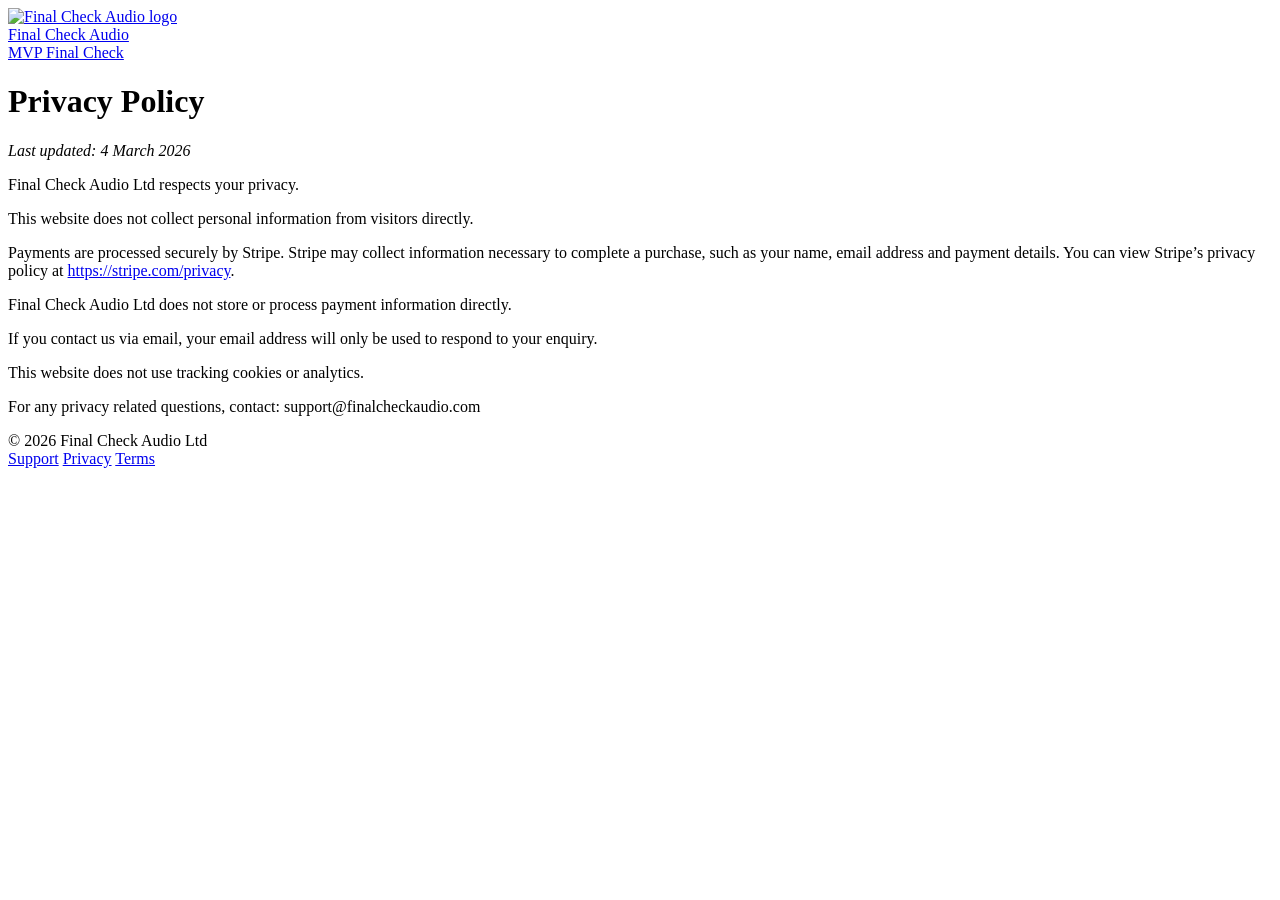
==== privacy/index.html @ db2549fa "Rename privacy.html to privacy/index.html" ====
<!doctype html>
<html lang="en">
<head>
<meta charset="utf-8">
<title>Privacy Policy — Final Check Audio</title>
<link rel="stylesheet" href="./styles.css">
<meta name="viewport" content="width=device-width,initial-scale=1">
</head>

<body>

<header class="topbar">
  <div class="container topbar-inner">
    <a class="brand" href="index.html">
      <img src="./assets/logo.png" alt="Final Check Audio logo" class="brand-mark">
      <div class="brand-text">
        <div class="brand-name">Final Check Audio</div>
        <div class="brand-sub">MVP Final Check</div>
      </div>
    </a>
  </div>
</header>

<div class="container section legal">

<h1>Privacy Policy</h1>
<p><em>Last updated: 4 March 2026</em></p>

<p>Final Check Audio Ltd respects your privacy.</p>

<p>This website does not collect personal information from visitors directly.</p>

<p>Payments are processed securely by Stripe. Stripe may collect information necessary to complete a purchase, such as your name, email address and payment details. You can view Stripe’s privacy policy at <a href="https://stripe.com/privacy" target="_blank">https://stripe.com/privacy</a>.</p>

<p>Final Check Audio Ltd does not store or process payment information directly.</p>

<p>If you contact us via email, your email address will only be used to respond to your enquiry.</p>

<p>This website does not use tracking cookies or analytics.</p>

<p>For any privacy related questions, contact: support@finalcheckaudio.com</p>

</div>

<footer class="footer">
  <div class="container footer-inner">
    <div>© 2026 Final Check Audio Ltd</div>

    <div class="footer-links">
      <a href="mailto:support@finalcheckaudio.com">Support</a>
      <a href="privacy.html">Privacy</a>
      <a href="terms.html">Terms</a>
    </div>
  </div>
</footer>

</body>
</html>
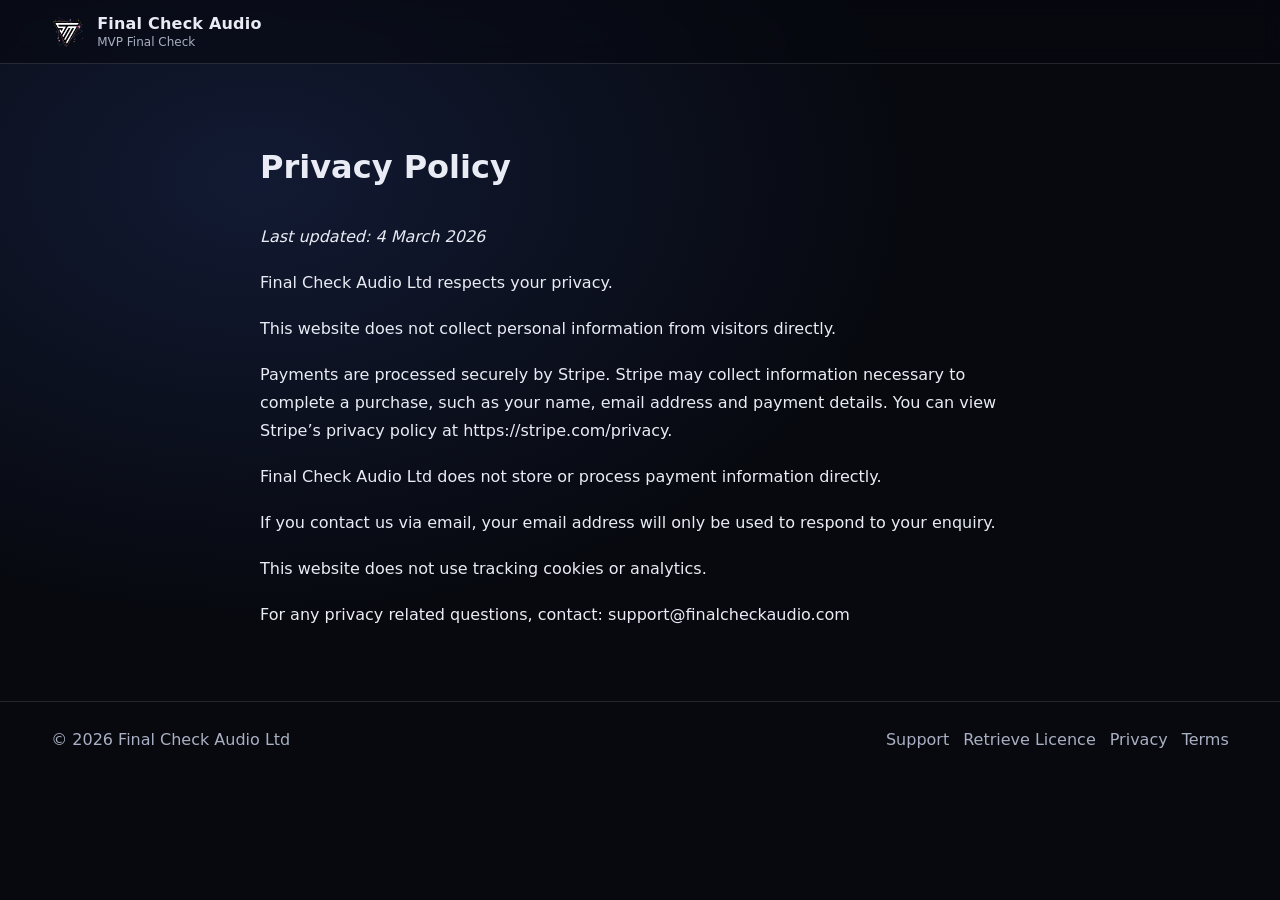
==== commit 32e805ef: "Update index.html" ====
--- a/privacy/index.html
+++ b/privacy/index.html
@@ -3,16 +3,19 @@
 <head>
 <meta charset="utf-8">
 <title>Privacy Policy — Final Check Audio</title>
-<link rel="stylesheet" href="./styles.css">
 <meta name="viewport" content="width=device-width,initial-scale=1">
+
+<link rel="stylesheet" href="/styles.css?v=3">
+<link rel="icon" type="image/png" href="/assets/favicon.png">
+
 </head>
 
 <body>
 
 <header class="topbar">
   <div class="container topbar-inner">
-    <a class="brand" href="index.html">
-      <img src="./assets/logo.png" alt="Final Check Audio logo" class="brand-mark">
+    <a class="brand" href="/" aria-label="Final Check Audio home">
+      <img src="/assets/logo.png" alt="Final Check Audio logo" class="brand-mark">
       <div class="brand-text">
         <div class="brand-name">Final Check Audio</div>
         <div class="brand-sub">MVP Final Check</div>
@@ -30,7 +33,7 @@
 
 <p>This website does not collect personal information from visitors directly.</p>
 
-<p>Payments are processed securely by Stripe. Stripe may collect information necessary to complete a purchase, such as your name, email address and payment details. You can view Stripe’s privacy policy at <a href="https://stripe.com/privacy" target="_blank">https://stripe.com/privacy</a>.</p>
+<p>Payments are processed securely by Stripe. Stripe may collect information necessary to complete a purchase, such as your name, email address and payment details. You can view Stripe’s privacy policy at <a href="https://stripe.com/privacy" target="_blank" rel="noopener">https://stripe.com/privacy</a>.</p>
 
 <p>Final Check Audio Ltd does not store or process payment information directly.</p>
 
@@ -38,7 +41,7 @@
 
 <p>This website does not use tracking cookies or analytics.</p>
 
-<p>For any privacy related questions, contact: support@finalcheckaudio.com</p>
+<p>For any privacy related questions, contact: <a href="mailto:support@finalcheckaudio.com">support@finalcheckaudio.com</a></p>
 
 </div>
 
@@ -48,8 +51,9 @@
 
     <div class="footer-links">
       <a href="mailto:support@finalcheckaudio.com">Support</a>
-      <a href="privacy.html">Privacy</a>
-      <a href="terms.html">Terms</a>
+      <a href="/retrieve">Retrieve Licence</a>
+      <a href="/privacy">Privacy</a>
+      <a href="/terms">Terms</a>
     </div>
   </div>
 </footer>
--- a/styles.css
+++ b/styles.css
@@ -0,0 +1,623 @@
+:root{
+  /* Brand */
+  --accent-1: #8a2be2;
+  --accent-2: #ff4ecd;
+  --accent-3: #4d7cff;
+
+  /* Theme */
+  --bg-0: #07090f;
+  --bg-1: #0b1020;
+
+  --text: #e9ecf4;
+  --muted: #a9b0c3;
+
+  --card: rgba(255,255,255,0.06);
+  --stroke: rgba(255,255,255,0.12);
+
+  --shadow: 0 20px 80px rgba(0,0,0,0.55);
+  --radius: 18px;
+
+  /* Safe tweak knobs (change these numbers only) */
+  --report-left-offset: 30px;   /* + down, - up */
+  --report-right-offset: -80px; /* + down, - up */
+}
+
+*{box-sizing:border-box}
+html,body{height:100%}
+
+body{
+  margin:0;
+  font-family: ui-sans-serif, system-ui, -apple-system, Segoe UI, Roboto, Helvetica, Arial;
+  color:var(--text);
+  background:
+    radial-gradient(1200px 800px at 20% 20%, #121a33 0%, var(--bg-0) 55%),
+    radial-gradient(900px 700px at 85% 25%, rgba(138,43,226,0.20) 0%, transparent 60%),
+    linear-gradient(180deg, var(--bg-1), var(--bg-0));
+  background-attachment: fixed, fixed, fixed;
+  overflow-x:hidden;
+}
+
+a{color:inherit;text-decoration:none}
+
+.container{
+  width:min(1240px, 92vw);
+  margin:0 auto;
+}
+
+/* Background overlays */
+.bg{position:fixed;inset:0;pointer-events:none;z-index:-1}
+.bg-grid{
+  position:absolute;inset:-2px;
+  background-image:
+    linear-gradient(rgba(255,255,255,0.06) 1px, transparent 1px),
+    linear-gradient(90deg, rgba(255,255,255,0.06) 1px, transparent 1px);
+  background-size: 80px 80px;
+  opacity:0.06;
+  transform:translateZ(0);
+}
+.bg-glow{
+  position:absolute;inset:-40vh -20vw;
+  background:
+    radial-gradient(closest-side at 60% 40%, rgba(255,78,205,0.12), transparent 60%),
+    radial-gradient(closest-side at 30% 70%, rgba(138,43,226,0.14), transparent 55%);
+  filter: blur(10px);
+}
+
+/* Topbar */
+.topbar{
+  position:sticky;
+  top:0;
+  backdrop-filter: blur(10px);
+  background: rgba(7,9,15,0.55);
+  border-bottom:1px solid var(--stroke);
+  z-index:50;
+}
+.topbar-inner{
+  display:flex;
+  align-items:center;
+  justify-content:space-between;
+  padding:14px 0;
+}
+.brand{
+  display:flex;
+  align-items:center;
+  gap:12px;
+}
+.brand-mark{
+  width:34px;
+  height:34px;
+  display:block;
+  flex:0 0 34px;
+  object-fit:cover;
+  background:none;
+  box-shadow:none;
+}
+.brand-name{font-weight:700;letter-spacing:0.2px}
+.brand-sub{font-size:12px;color:var(--muted);margin-top:2px}
+.nav{display:flex;gap:18px}
+.nav a{color:var(--muted);font-size:14px}
+.nav a:hover{color:var(--text)}
+
+/* =========================
+   HERO
+========================= */
+.hero{
+  display:grid;
+  grid-template-columns: 1.05fr 0.95fr;
+  gap:54px;
+  padding:62px 0 10px;
+  align-items:center;
+}
+
+.pill{
+  display:inline-flex;
+  align-items:center;
+  gap:10px;
+  padding:10px 14px;
+  border-radius:999px;
+  background:rgba(255,255,255,0.06);
+  border:1px solid var(--stroke);
+  color:var(--muted);
+  font-size:13px;
+  line-height:1;
+}
+.pill-sep{opacity:0.55}
+.os{display:inline-flex;align-items:center;gap:8px}
+.os-ico{width:16px;height:16px;opacity:0.9}
+
+.hero h1{
+  margin:18px 0 12px;
+  font-size:clamp(34px,4.4vw,56px);
+  line-height:1.02;
+  letter-spacing:-0.8px;
+  max-width:14ch;
+}
+
+.lead{
+  color:var(--muted);
+  font-size:18px;
+  line-height:1.5;
+  max-width:52ch;
+}
+
+.hero-reassurance{
+  margin-top:14px;
+  color:var(--muted);
+  font-size:16px;
+  line-height:1.5;
+}
+.cta-row{display:flex;gap:14px;align-items:center;margin-top:20px;flex-wrap:wrap}
+
+.btn{
+  display:inline-flex;align-items:center;justify-content:center;
+  padding:12px 16px;border-radius:14px;border:1px solid var(--stroke);
+  background:rgba(255,255,255,0.05);
+  color:var(--text);font-weight:600;
+  transition:transform .15s ease, filter .15s ease;
+}
+.btn:hover{transform:translateY(-1px)}
+.btn.primary{
+  border:none;
+  background:linear-gradient(135deg,var(--accent-1),var(--accent-2));
+  box-shadow:0 16px 50px rgba(138,43,226,0.28);
+}
+.btn.ghost{background:rgba(255,255,255,0.04)}
+.btn.small{padding:10px 14px;border-radius:12px;font-size:14px}
+
+.fineprint{
+  display:flex;gap:14px;margin-top:14px;flex-wrap:wrap;
+  color:rgba(233,236,244,0.65);font-size:13px;
+}
+.fineprint span{
+  padding:6px 10px;border:1px solid rgba(255,255,255,0.10);
+  border-radius:999px;background:rgba(0,0,0,0.15)
+}
+
+/* HERO SHOTS */
+.hero-right{display:flex;justify-content:center;align-items:center}
+.heroShots{
+  position:relative;
+  width:min(760px, 48vw);
+  height:520px;
+}
+.shot{
+  position:absolute;
+  width:min(720px, 48vw);
+  height:auto;
+  border-radius:18px;
+  box-shadow:
+    0 30px 80px rgba(0,0,0,0.65),
+    0 10px 30px rgba(0,0,0,0.35);
+  transform-origin:center;
+}
+.shotBack{
+  top:44px; left:-70px;
+  transform:rotate(-8deg) scale(.88);
+  opacity:.35;
+  filter:saturate(.9);
+}
+.shotMid{
+  top:22px; left:-24px;
+  transform:rotate(-3deg) scale(.94);
+  opacity:.65;
+}
+.shotFront{
+  top:0; left:60px;
+  transform:rotate(4deg) scale(1);
+  opacity:1;
+  z-index:3;
+}
+
+/* =========================
+   PDF REPORT PREVIEW (STABLE)
+========================= */
+.report-preview{
+  margin-top:54px;
+  padding:54px 0;
+}
+
+.report-grid{
+  display:grid;
+  grid-template-columns: 1.05fr 0.95fr;
+  gap:56px;
+  align-items:start;
+}
+
+.report-copy{
+  max-width:520px;
+  margin-top: var(--report-left-offset); /* stable movement */
+}
+
+.section-sub{
+  opacity:0.7;
+  margin:0 0 18px;
+  line-height:1.6;
+}
+
+.report-points{
+  margin-top:18px;
+  display:grid;
+  gap:12px;
+}
+.report-points .point{
+  padding:12px 14px;
+  border-radius:14px;
+  background:rgba(255,255,255,0.03);
+  border:1px solid rgba(255,255,255,0.08);
+  opacity:0.95;
+}
+
+.report-shots{
+  position:relative;
+  width:100%;
+  max-width:560px;
+  min-height:560px;         /* reserves space so it can't collide */
+  justify-self:end;
+  align-self:start;
+  margin-top: var(--report-right-offset); /* stable movement */
+}
+
+/* PDFs */
+.pdfShot{
+  position:absolute;
+  top:0;
+  left:50%;
+  width:440px;
+  max-width:100%;
+  height:auto;
+  border-radius:18px;
+  border:1px solid rgba(255,255,255,0.10);
+  box-shadow:
+    0 30px 80px rgba(0,0,0,0.65),
+    0 10px 30px rgba(0,0,0,0.35);
+  transform-origin:center;
+}
+
+.pdfBack{
+  z-index:1;
+  opacity:.55;
+  transform:
+    translateX(-50%)
+    rotate(-6deg)
+    translate(-70px, 95px)
+    scale(.92);
+}
+
+.pdfFront{
+  z-index:2;
+  transform:
+    translateX(-50%)
+    rotate(3deg)
+    translate(20px, 10px);
+}
+.pdfFront{
+  cursor: zoom-in;
+}
+
+/* =========================
+   SECTIONS / CARDS
+========================= */
+.section{padding:54px 0}
+.section h2{margin:0 0 18px;font-size:28px;letter-spacing:-0.3px}
+
+.cards{
+  display:grid;
+  grid-template-columns: repeat(3, 1fr);
+  gap:16px;
+}
+.card{
+  background: var(--card);
+  border:1px solid var(--stroke);
+  border-radius: var(--radius);
+  padding:18px 18px 16px;
+}
+.card h3{margin:10px 0 8px}
+.card p{margin:0;color:var(--muted);line-height:1.5}
+.card-icon{
+  width:36px;
+  height:36px;
+  display:grid;
+  place-items:center;
+  border-radius:12px;
+  background:none;
+  box-shadow:none;
+}
+.card-icon svg{
+  width:22px;
+  height:22px;
+  color: rgba(255,255,255,0.92);
+  display:block;
+}
+
+/* Screenshots grid */
+.screenshots{padding:80px 0}
+.screenshots h2{font-size:32px;margin-bottom:10px}
+
+.shot-grid{
+  display:grid;
+  grid-template-columns: repeat(3, 1fr);
+  gap:28px;
+}
+.shot-card{
+  background: rgba(255,255,255,0.03);
+  border-radius: 18px;
+  overflow: hidden;
+  border: 1px solid rgba(255,255,255,0.08);
+  text-align: center;
+}
+.shot-card img{width:100%;display:block}
+.shot-card span{display:block;padding:14px;font-weight:600}
+
+/* ================= MEASUREMENT STANDARDS ================= */
+
+.standards{
+  align-items:start;
+}
+
+.standards-sub{
+  max-width:34ch;
+}
+
+.standards-box{
+  justify-self:end;
+  width:100%;
+  max-width:500px;
+  padding:20px 22px;
+  border-radius:16px;
+  border:1px solid rgba(255,255,255,0.08);
+  background:rgba(255,255,255,0.025);
+  box-shadow:none;
+}
+
+.standards-box p{
+  margin-bottom:12px;
+  line-height:1.6;
+  color:var(--muted);
+}
+
+.standards-box p:last-child{
+  margin-bottom:0;
+}
+
+.standards-box strong{
+  color:var(--text);
+}
+.section-kicker{
+  font-size:12px;
+  letter-spacing:0.12em;
+  text-transform:uppercase;
+  color:var(--muted);
+  opacity:0.8;
+  margin-bottom:10px;
+}
+/* Education split */
+.split{
+  display:grid;
+  grid-template-columns: 1.2fr 0.8fr;
+  gap:18px;
+  align-items:center;
+}
+.muted{color:var(--muted)}
+.edu-box{
+  border-radius: var(--radius);
+  border:1px solid var(--stroke);
+  background: linear-gradient(135deg, rgba(138,43,226,0.16), rgba(255,78,205,0.10));
+  padding:18px;
+}
+.edu-title{font-weight:700;margin-bottom:6px}
+.edu-text{color:var(--muted);margin-bottom:12px}
+
+/* FAQ */
+.faq details{
+  border:1px solid var(--stroke);
+  background: rgba(255,255,255,0.04);
+  border-radius: 14px;
+  padding:12px 14px;
+  margin-bottom:10px;
+}
+.faq summary{cursor:pointer;font-weight:650}
+.faq p{color:var(--muted);line-height:1.5;margin:10px 0 0}
+
+.faq-cta{
+  margin-top:18px;
+  display:flex;
+  align-items:center;
+  justify-content:space-between;
+  gap:12px;
+  flex-wrap:wrap;
+}
+
+/* Footer */
+.footer{
+  padding:28px 0;
+  border-top:1px solid var(--stroke);
+  background: rgba(7,9,15,0.45);
+}
+.footer-inner{
+  display:flex;
+  justify-content:space-between;
+  align-items:center;
+  color:var(--muted);
+  gap:14px;
+  flex-wrap:wrap;
+}
+.footer-links{display:flex;gap:14px}
+.footer-links a:hover{color:var(--text)}
+
+/* =========================
+   LEGAL PAGES
+========================= */
+.legal{
+  max-width: 760px;
+  line-height: 1.75;
+}
+.legal h1{margin-bottom: 28px}
+.legal h2{margin-top: 42px;margin-bottom: 14px}
+.legal p{margin: 0 0 18px}
+.legal strong{font-weight: 600}
+
+/* Optional premium hover (only applies if you add these classes in HTML) */
+.verdict-card{
+  transition: transform 180ms ease, box-shadow 180ms ease, border-color 180ms ease, filter 180ms ease;
+  will-change: transform, box-shadow;
+}
+.verdict-card:hover{
+  transform: translateY(-6px);
+  box-shadow:
+    0 18px 45px rgba(0, 0, 0, 0.55),
+    0 0 0 1px rgba(255, 255, 255, 0.10) inset;
+  border-color: rgba(255, 255, 255, 0.14);
+  filter: saturate(1.05);
+}
+.badge-caution{
+  background: rgba(255, 180, 60, 0.22);
+  border: 1px solid rgba(255, 180, 60, 0.45);
+  color: rgba(255, 235, 210, 0.95);
+  box-shadow: 0 0 0 1px rgba(0,0,0,0.35) inset;
+}
+
+/* =========================
+   RESPONSIVE
+========================= */
+@media (max-width: 920px){
+  .nav{display:none}
+
+  .hero{
+    grid-template-columns:1fr;
+    gap:18px;
+    padding:46px 0 10px;
+  }
+
+  .heroShots{
+    width:min(760px, 92vw);
+    height:440px;
+  }
+  .shot{
+    width:min(720px, 92vw);
+  }
+
+  .report-grid{
+    grid-template-columns:1fr;
+    gap:28px;
+  }
+
+  .report-copy{
+    margin-top: 0;          /* keep natural flow on mobile */
+  }
+
+  .report-shots{
+    justify-self:start;
+    max-width:520px;
+    min-height:560px;
+    margin-top: 0;          /* keep natural flow on mobile */
+  }
+
+  .pdfShot{width:420px}
+
+  .cards{grid-template-columns:1fr}
+  .shot-grid{grid-template-columns:1fr}
+  .split{grid-template-columns:1fr}
+}
+
+/* =========================
+   LIGHTBOX (clean + no duplicates)
+========================= */
+.lightbox{
+  position: fixed;
+  inset: 0;
+  display: none;
+  align-items: center;
+  justify-content: center;
+  padding: 24px;
+  background: rgba(0,0,0,0.75);
+  z-index: 9999;
+
+  opacity: 0;
+  transition: opacity .25s ease;
+}
+
+.lightbox.is-open{
+  display: flex;
+  opacity: 1;
+}
+
+.lightbox__img{
+  max-width: min(1100px, 95vw);
+  max-height: 90vh;
+  width: auto;
+  height: auto;
+  border-radius: 14px;
+  box-shadow: 0 20px 80px rgba(0,0,0,0.5);
+
+  transform: scale(.96);
+  transition: transform .25s ease;
+}
+
+.lightbox.is-open .lightbox__img{
+  transform: scale(1);
+}
+
+.lightbox__close{
+  position: fixed;
+  top: 18px;
+  right: 18px;
+  width: 44px;
+  height: 44px;
+  border-radius: 999px;
+  border: 1px solid rgba(255,255,255,0.25);
+  background: rgba(20,20,20,0.6);
+  color: #fff;
+  font-size: 28px;
+  line-height: 1;
+  cursor: pointer;
+  display: grid;
+  place-items: center;
+}
+
+.lightbox__close:hover{
+  background: rgba(20,20,20,0.85);
+}
+.lightbox__zoom{
+  position: fixed;
+  top: 18px;
+  right: 72px;
+  width: 44px;
+  height: 44px;
+  border-radius: 999px;
+  border: 1px solid rgba(255,255,255,0.25);
+  background: rgba(20,20,20,0.6);
+  color: white;
+  font-size: 18px;
+  cursor: pointer;
+  display: grid;
+  place-items: center;
+}
+
+.lightbox__zoom:hover{
+  background: rgba(20,20,20,0.85);
+}
+.lightbox__img{
+  transition: transform .25s ease;
+}
+/* MOBILE: fix hero screenshot spacing */
+@media (max-width: 768px) {
+
+  .hero{
+    padding: 38px 0 0 !important;
+    gap: 14px !important;
+  }
+
+  .heroShots{
+    height: 300px !important;
+  }
+
+  /* move screenshots down away from buttons */
+  .shotBack{ top: 60px !important; left: -36px !important; }
+  .shotMid { top: 46px !important; left: -12px !important; }
+  .shotFront{ top: 34px !important; left: 26px !important; }
+
+  .section{
+    padding-top: 28px !important;
+  }
+
+}
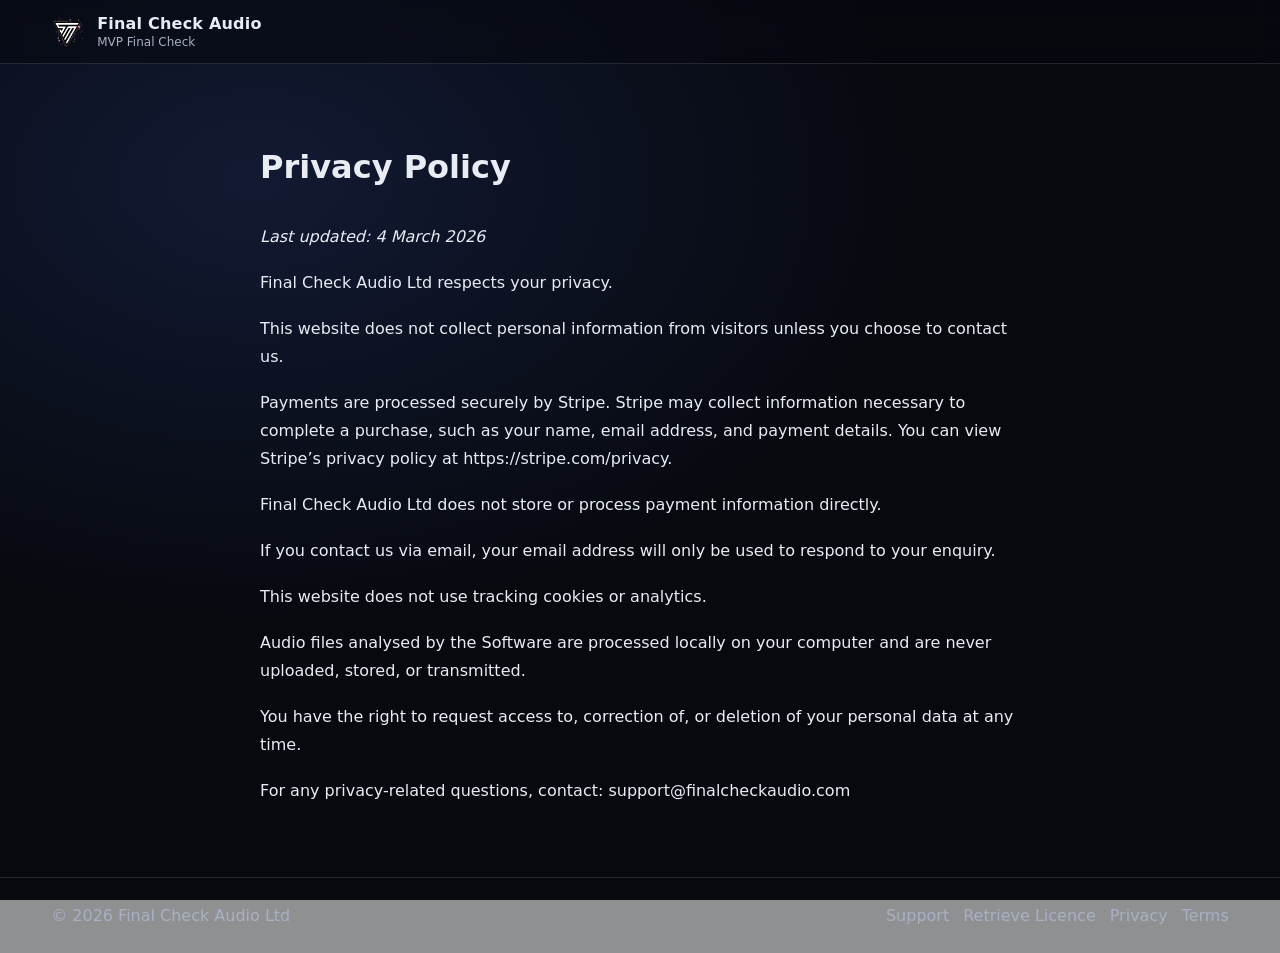
==== commit f346b950: "Update index.html" ====
--- a/privacy/index.html
+++ b/privacy/index.html
@@ -31,9 +31,9 @@
 
 <p>Final Check Audio Ltd respects your privacy.</p>
 
-<p>This website does not collect personal information from visitors directly.</p>
+<p>This website does not collect personal information from visitors unless you choose to contact us.</p>
 
-<p>Payments are processed securely by Stripe. Stripe may collect information necessary to complete a purchase, such as your name, email address and payment details. You can view Stripe’s privacy policy at <a href="https://stripe.com/privacy" target="_blank" rel="noopener">https://stripe.com/privacy</a>.</p>
+<p>Payments are processed securely by Stripe. Stripe may collect information necessary to complete a purchase, such as your name, email address, and payment details. You can view Stripe’s privacy policy at <a href="https://stripe.com/privacy" target="_blank" rel="noopener noreferrer">https://stripe.com/privacy</a>.</p>
 
 <p>Final Check Audio Ltd does not store or process payment information directly.</p>
 
@@ -41,7 +41,11 @@
 
 <p>This website does not use tracking cookies or analytics.</p>
 
-<p>For any privacy related questions, contact: <a href="mailto:support@finalcheckaudio.com">support@finalcheckaudio.com</a></p>
+<p>Audio files analysed by the Software are processed locally on your computer and are never uploaded, stored, or transmitted.</p>
+
+<p>You have the right to request access to, correction of, or deletion of your personal data at any time.</p>
+
+<p>For any privacy-related questions, contact: <a href="mailto:support@finalcheckaudio.com">support@finalcheckaudio.com</a></p>
 
 </div>
 
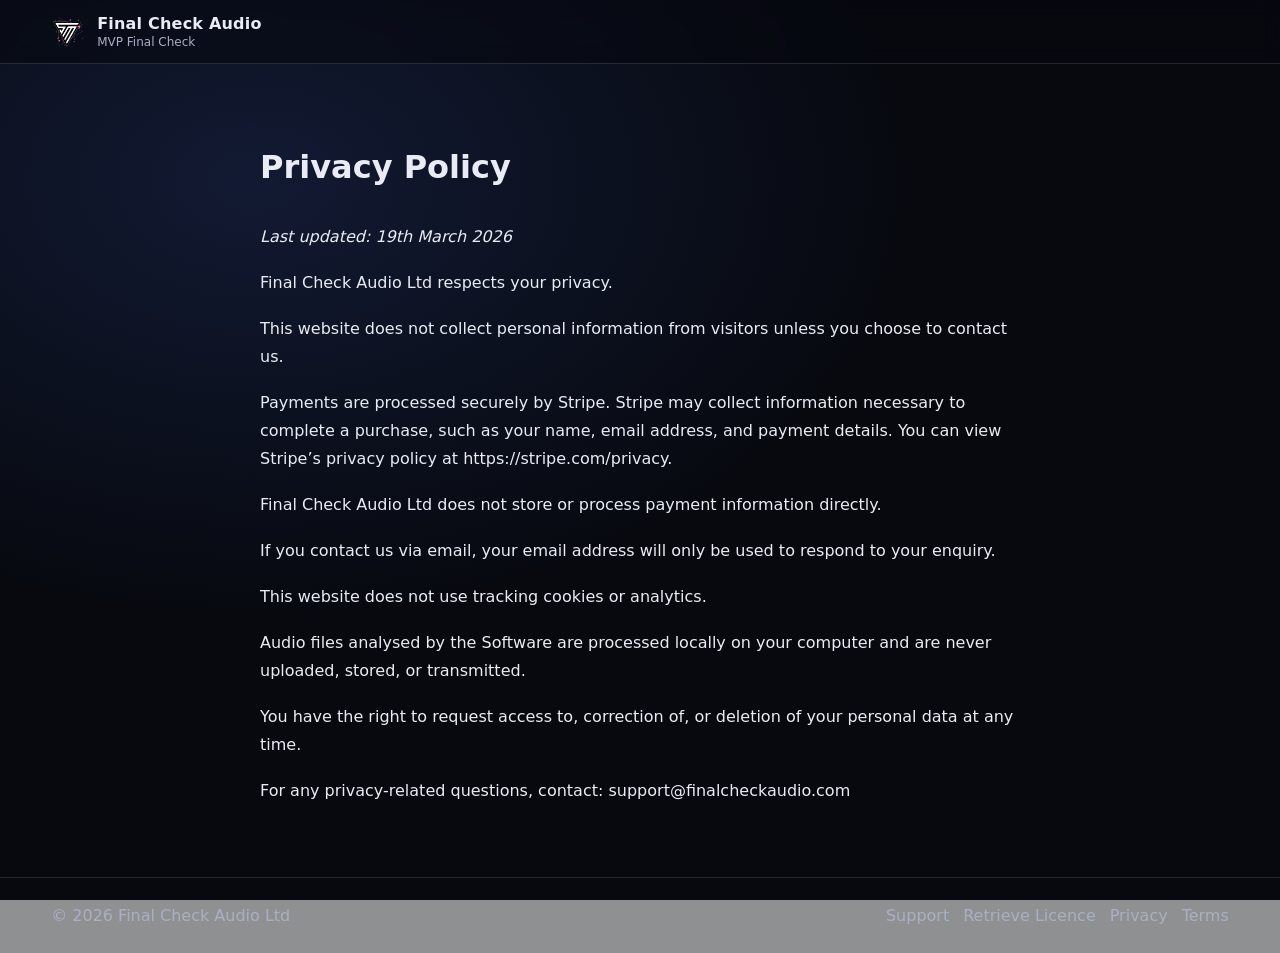
==== commit a152694a: "Update index.html" ====
--- a/privacy/index.html
+++ b/privacy/index.html
@@ -27,7 +27,7 @@
 <div class="container section legal">
 
 <h1>Privacy Policy</h1>
-<p><em>Last updated: 4 March 2026</em></p>
+<p><em>Last updated: 19th March 2026</em></p>
 
 <p>Final Check Audio Ltd respects your privacy.</p>
 
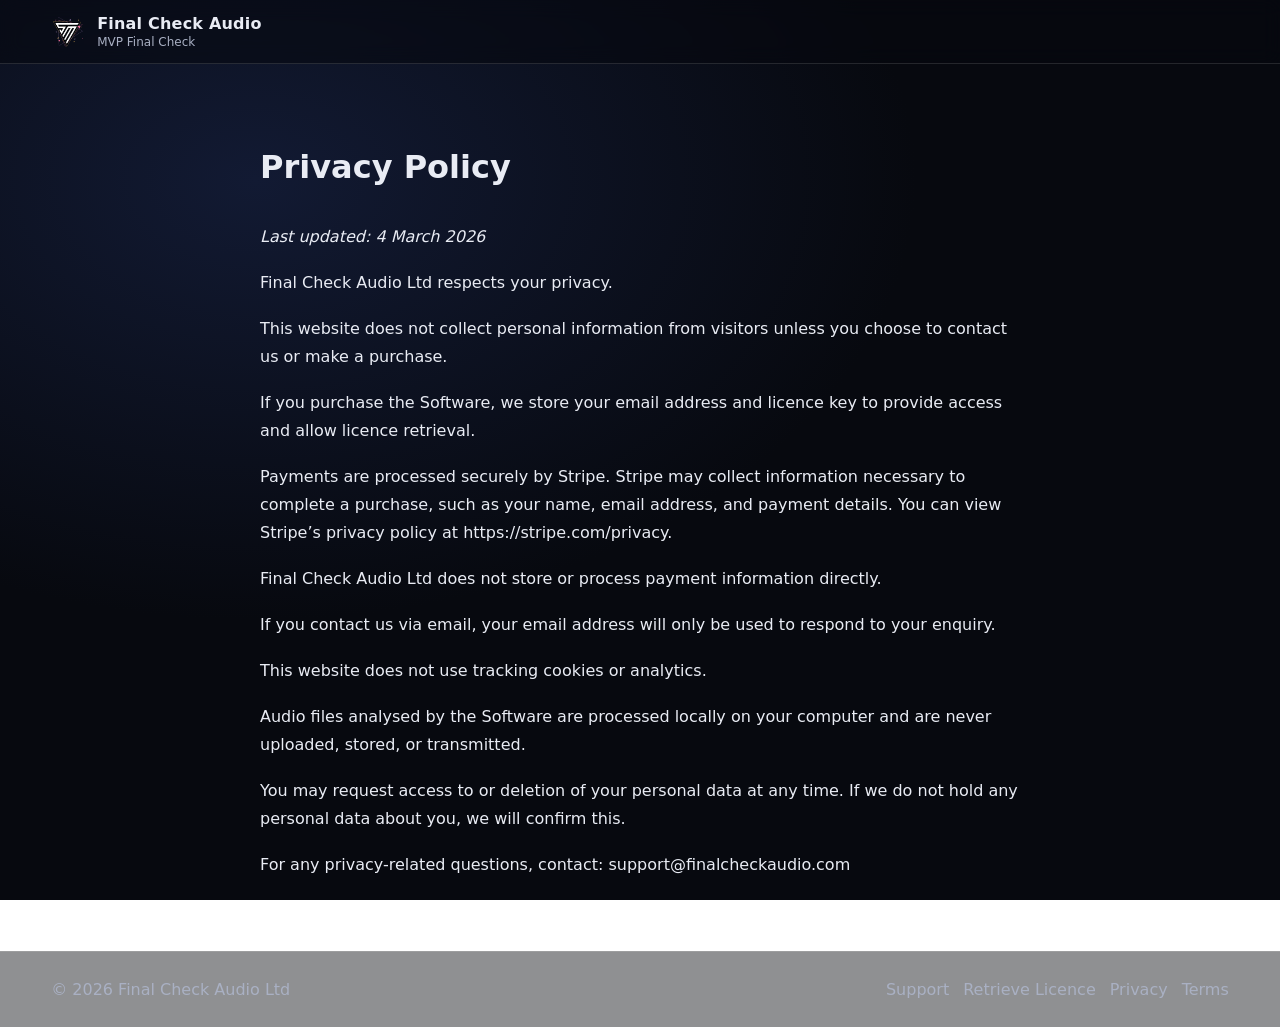
==== commit fb435a01: "Update index.html" ====
--- a/privacy/index.html
+++ b/privacy/index.html
@@ -27,11 +27,13 @@
 <div class="container section legal">
 
 <h1>Privacy Policy</h1>
-<p><em>Last updated: 19th March 2026</em></p>
+<p><em>Last updated: 4 March 2026</em></p>
 
 <p>Final Check Audio Ltd respects your privacy.</p>
 
-<p>This website does not collect personal information from visitors unless you choose to contact us.</p>
+<p>This website does not collect personal information from visitors unless you choose to contact us or make a purchase.</p>
+
+<p>If you purchase the Software, we store your email address and licence key to provide access and allow licence retrieval.</p>
 
 <p>Payments are processed securely by Stripe. Stripe may collect information necessary to complete a purchase, such as your name, email address, and payment details. You can view Stripe’s privacy policy at <a href="https://stripe.com/privacy" target="_blank" rel="noopener noreferrer">https://stripe.com/privacy</a>.</p>
 
@@ -43,7 +45,7 @@
 
 <p>Audio files analysed by the Software are processed locally on your computer and are never uploaded, stored, or transmitted.</p>
 
-<p>You have the right to request access to, correction of, or deletion of your personal data at any time.</p>
+<p>You may request access to or deletion of your personal data at any time. If we do not hold any personal data about you, we will confirm this.</p>
 
 <p>For any privacy-related questions, contact: <a href="mailto:support@finalcheckaudio.com">support@finalcheckaudio.com</a></p>
 
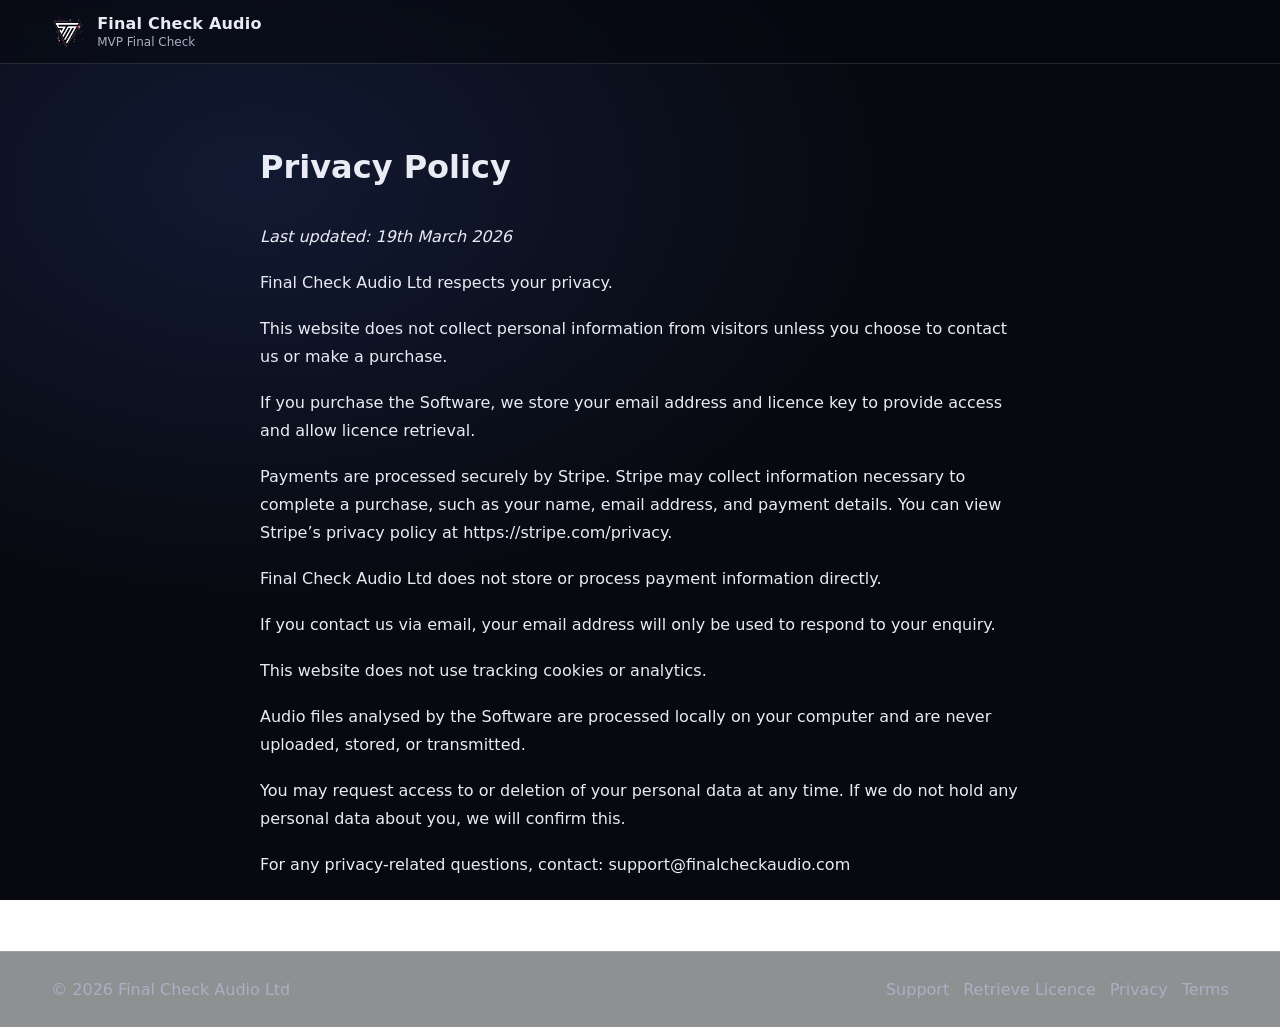
==== commit b26ac756: "Update index.html" ====
--- a/privacy/index.html
+++ b/privacy/index.html
@@ -27,7 +27,7 @@
 <div class="container section legal">
 
 <h1>Privacy Policy</h1>
-<p><em>Last updated: 4 March 2026</em></p>
+<p><em>Last updated: 19th March 2026</em></p>
 
 <p>Final Check Audio Ltd respects your privacy.</p>
 
